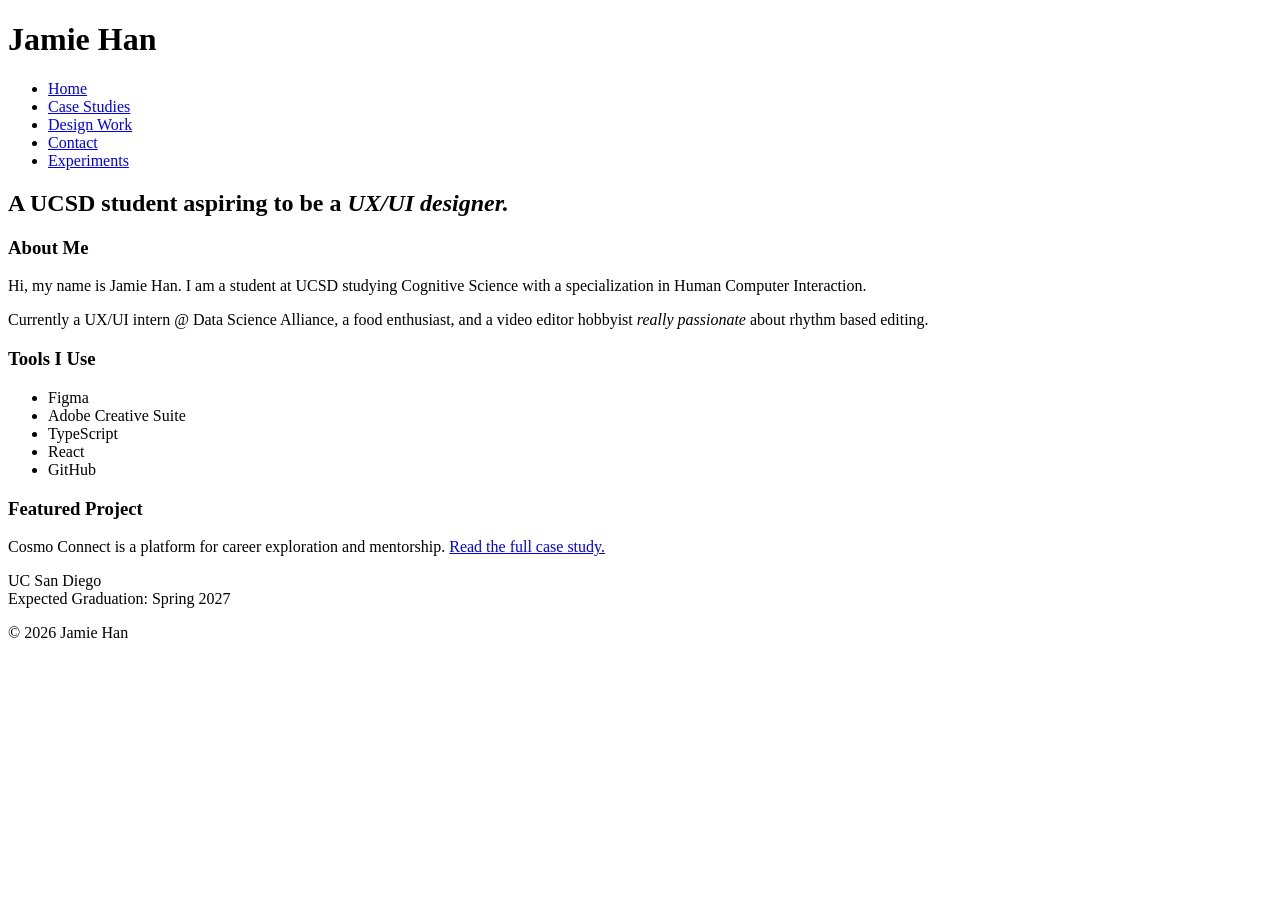
==== index.html @ 7799c825 "copied over hw 2 files" ====
<!DOCTYPE html>
<html lang="en">
<head>
  <meta charset="utf-8">
  <meta name="viewport" content="width=device-width, initial-scale=1">
  <title>Home | Jamie Han</title>
  <link rel="stylesheet" href="styles.css">
</head>
<body>
  <header>
    <h1>Jamie Han</h1>
    <nav>
      <ul>
        <li><a href="index.html">Home</a></li>
        <li><a href="case-studies.html">Case Studies</a></li>
        <li><a href="design-work.html">Design Work</a></li>
        <li><a href="contact.html">Contact</a></li>
        <li><a href="experiments.html">Experiments</a></li>
      </ul>
    </nav>
  </header>

  <main>
    <hello-world></hello-world>
    <h2>A UCSD student aspiring to be a <i>UX/UI designer.</i></h2>

    <section>
      <h3>About Me</h3>
      <p>Hi, my name is Jamie Han. I am a student at UCSD studying Cognitive Science with a specialization in Human Computer Interaction.</p>
      <p>Currently a UX/UI intern @ Data Science Alliance, a food enthusiast, and a video editor hobbyist <em>really passionate</em> about rhythm based editing.</p>
    </section>

    <section>
      <h3>Tools I Use</h3>
      <ul>
        <li>Figma</li>
        <li>Adobe Creative Suite</li>
        <li>TypeScript</li>
        <li>React</li>
        <li>GitHub</li>
      </ul>
    </section>

    <section>
      <h3>Featured Project</h3>
      <p>Cosmo Connect is a platform for career exploration and mentorship. <a href="project-1.html">Read the full case study.</a></p>
    </section>

  </main>

  <footer>
    <p>UC San Diego<br>Expected Graduation: Spring 2027</p>
    <p>&copy; 2026 Jamie Han</p>
  </footer>
    <script>
        class HelloWorld extends HTMLElement {
        connectedCallback() {
            console.log("Hello World!");
        }
        }
        customElements.define("hello-world", HelloWorld);
    </script>
</body>
</html>
---- styles.css ----
project-card {
  border: 1px solid black;
  display: block;
  padding: 1rem;
  margin: 1rem 0;
}
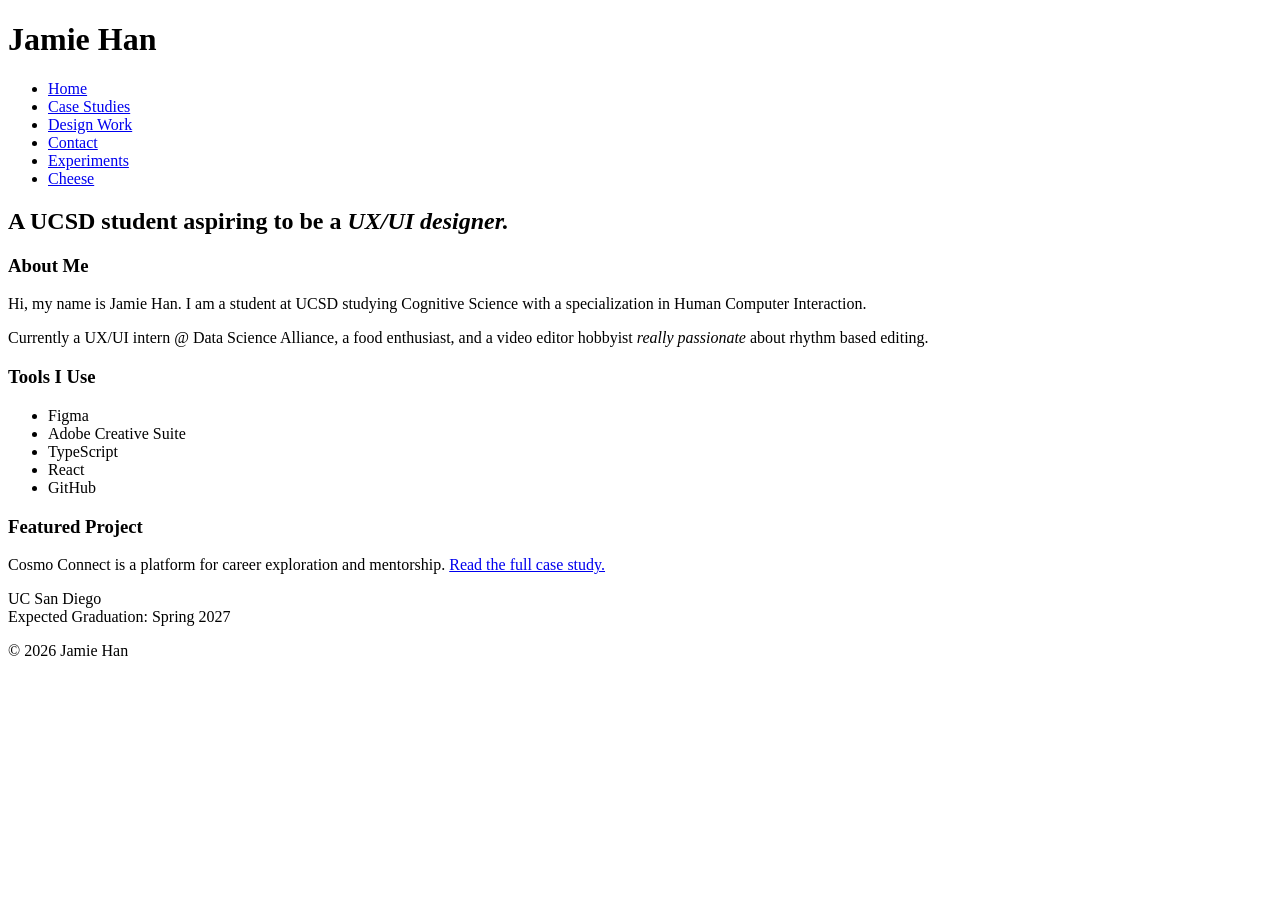
==== commit 709e1f36: "completed cheese css" ====
--- a/index.html
+++ b/index.html
@@ -16,6 +16,7 @@
         <li><a href="design-work.html">Design Work</a></li>
         <li><a href="contact.html">Contact</a></li>
         <li><a href="experiments.html">Experiments</a></li>
+        <li><a href="part1/cheese.html">Cheese</a></li>
       </ul>
     </nav>
   </header>
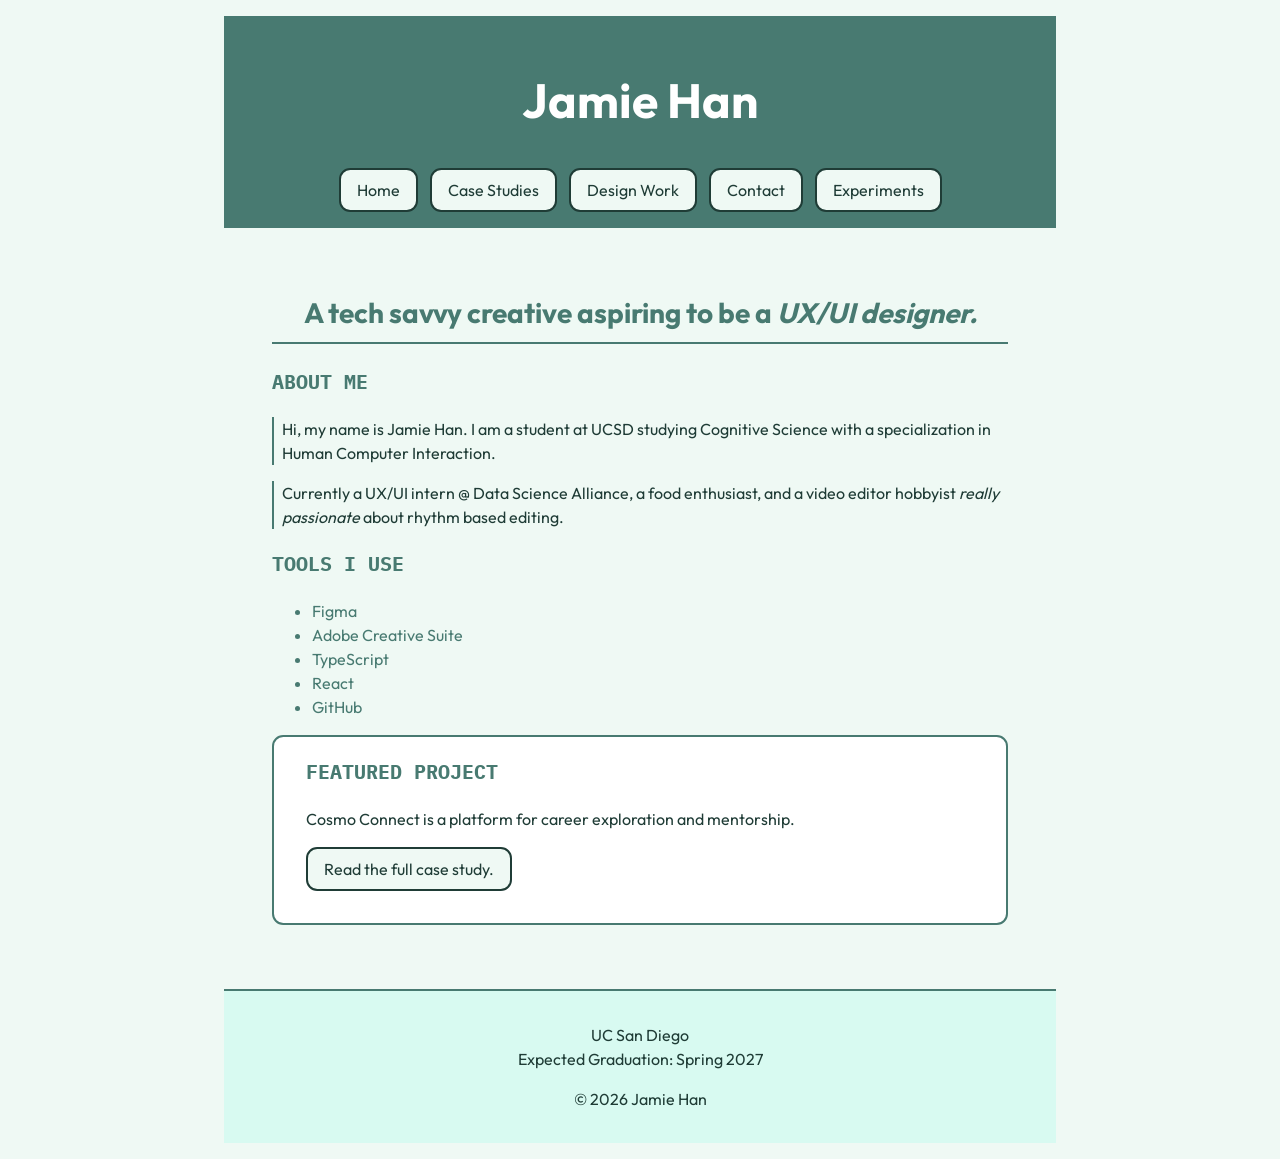
==== commit 5bfbabd0: "completed part 2" ====
--- a/index.html
+++ b/index.html
@@ -4,6 +4,9 @@
   <meta charset="utf-8">
   <meta name="viewport" content="width=device-width, initial-scale=1">
   <title>Home | Jamie Han</title>
+  <link rel="preconnect" href="https://fonts.googleapis.com">
+  <link rel="preconnect" href="https://fonts.gstatic.com" crossorigin>
+  <link href="https://fonts.googleapis.com/css2?family=IBM+Plex+Mono:ital,wght@0,100;0,200;0,300;0,400;0,500;0,600;0,700;1,100;1,200;1,300;1,400;1,500;1,600;1,700&family=Outfit:wght@100..900&display=swap" rel="stylesheet">
   <link rel="stylesheet" href="styles.css">
 </head>
 <body>
@@ -11,28 +14,27 @@
     <h1>Jamie Han</h1>
     <nav>
       <ul>
-        <li><a href="index.html">Home</a></li>
-        <li><a href="case-studies.html">Case Studies</a></li>
-        <li><a href="design-work.html">Design Work</a></li>
-        <li><a href="contact.html">Contact</a></li>
-        <li><a href="experiments.html">Experiments</a></li>
-        <li><a href="part1/cheese.html">Cheese</a></li>
+        <li><a class="nav-links" href="index.html">Home</a></li>
+        <li><a class="nav-links" href="case-studies.html">Case Studies</a></li>
+        <li><a class="nav-links" href="design-work.html">Design Work</a></li>
+        <li><a class="nav-links" href="contact.html">Contact</a></li>
+        <li><a class="nav-links" href="experiments.html">Experiments</a></li>
       </ul>
     </nav>
   </header>
 
   <main>
     <hello-world></hello-world>
-    <h2>A UCSD student aspiring to be a <i>UX/UI designer.</i></h2>
+    <h2>A tech savvy creative aspiring to be a <i>UX/UI designer.</i></h2>
 
     <section>
-      <h3>About Me</h3>
+      <h3>ABOUT ME</h3>
       <p>Hi, my name is Jamie Han. I am a student at UCSD studying Cognitive Science with a specialization in Human Computer Interaction.</p>
       <p>Currently a UX/UI intern @ Data Science Alliance, a food enthusiast, and a video editor hobbyist <em>really passionate</em> about rhythm based editing.</p>
     </section>
 
     <section>
-      <h3>Tools I Use</h3>
+      <h3>TOOLS I USE</h3>
       <ul>
         <li>Figma</li>
         <li>Adobe Creative Suite</li>
@@ -42,10 +44,13 @@
       </ul>
     </section>
 
-    <section>
-      <h3>Featured Project</h3>
-      <p>Cosmo Connect is a platform for career exploration and mentorship. <a href="project-1.html">Read the full case study.</a></p>
-    </section>
+    <project-card>
+      <article>
+        <h3>FEATURED PROJECT</h3>
+        <p>Cosmo Connect is a platform for career exploration and mentorship.</p>
+        <a href="project-1.html">Read the full case study.</a>
+      </article>
+    </project-card>
 
   </main>
 
--- a/styles.css
+++ b/styles.css
@@ -1,6 +1,186 @@
+/* Jamie Han
+   Repository: https://github.com/jamiexhan/cse134-hw3 */
+
+:root {
+  --teal-green: #487A71;
+  --dark-green: #1f3c36;
+  --light-green: #eff9f4;
+  --font-main: 'Outfit', Arial, sans-serif;
+  --font-caption: 'IBM Plex Mono', monospace;
+}
+
+body{
+    font-family: var(--font-main);
+    color: var(--teal-green);
+    /* backup color in case I no longer want to use color above-> color: #2B5A4F; */
+    background-color: var(--light-green);
+    line-height: 1.5;
+    max-width: 50rem;
+    margin: 0 auto;
+    padding: 1rem;
+}
+
+img,
+iframe,
+video {
+  max-width: 100%;
+}
+
+iframe {
+  aspect-ratio: 16 / 9;
+  height: auto;
+}
+
+img,
+video {
+  height: auto;
+}
+
+header{ 
+  background-color: var(--teal-green);
+  color: white;
+  margin: 0 -1rem;
+  padding: 1rem;
+  text-align: center;
+}
+
+footer {
+  background-color: rgb(216, 250, 241);
+  border-top: 2px solid var(--teal-green);
+  margin: 1rem -1rem 0;
+  padding: 1rem;
+  text-align: center;
+}
+
+h1 {
+  font-size: 3rem;
+}
+
+h2 {
+  font-size: 1.75rem;
+  text-align: center;
+  padding: 0.5rem;
+  border-bottom: 2px solid var(--teal-green);
+}
+
+h3{
+  font-family: var(--font-caption);
+  font-size: 1.25rem;
+}
+
+p{
+  color: var(--dark-green);
+}
+
+main {
+  padding: 1rem;
+}
+
 project-card {
-  border: 1px solid black;
+  border: 2px solid var(--teal-green);
+  border-radius: 0.7rem;
+  background-color: white;
   display: block;
-  padding: 1rem;
+  padding: 0 2rem 2rem 2rem;
   margin: 1rem 0;
+}
+
+nav ul {
+  display: flex; 
+  justify-content: center;
+  flex-wrap: wrap;
+  gap: 0.75rem;
+  list-style: none;
+  margin: 0;
+  padding: 0;
+}
+
+a {
+  display: inline-block;
+  max-width: 100%;
+  padding: 0.5em 1em;
+  border: 2px solid var(--dark-green);
+  background-color: var(--light-green);
+  border-radius: 0.7rem;
+  text-decoration: none;
+  color: var(--dark-green);
+}
+
+a:hover {
+  background-color: var(--dark-green);
+  color: white;
+}
+
+a:focus,
+input:focus,
+textarea:focus,
+select:focus,
+button:focus {
+  outline: 3px solid var(--dark-green);
+  outline-offset: 2px;
+}
+
+button {
+  padding: 0.5em 1em;
+  border: 2px solid var(--dark-green);
+  border-radius: 0.7rem;
+  background-color: var(--light-green);
+  color: var(--dark-green);
+  font-family: inherit;
+}
+
+button:hover {
+  background-color: var(--dark-green);
+  color: white;
+}
+
+/*To give more contrast in nav bar highlight vs background*/
+header a:focus {
+  outline-color: var(--light-green);
+}
+
+fieldset {
+  min-width: 0;
+}
+
+/* Attribute selector: target the text and email inputs by their type attribute;
+   textarea is grouped in so all three form fields look consistent(on the contact page) */
+input[type="text"],
+input[type="email"],
+textarea{
+  width: 100%;
+  border-radius: 0.5rem;
+  padding: 0.5em;
+  max-width: 24rem;
+  box-sizing: border-box;
+  border: 1px solid var(--dark-green);
+}
+
+/* Child combinator: targets only articles that are direct children of a section
+   (in gallery page) */
+section > article {
+  text-align: center;
+}
+
+/* Descendant combinator: targets p that lives anywhere inside a section
+   (in index & gallery page dialog box) */
+section p{
+  border-left: 2px solid var(--teal-green);
+  padding-left: 0.5rem;
+}
+
+@media (min-width: 48rem) {
+  main {
+    padding: 2rem;
+  }
+}
+
+@media (max-width: 30rem) {
+  nav ul {
+    flex-direction: column;
+  }
+  nav a {
+    display: block;
+    text-align: center;
+  }
 }
